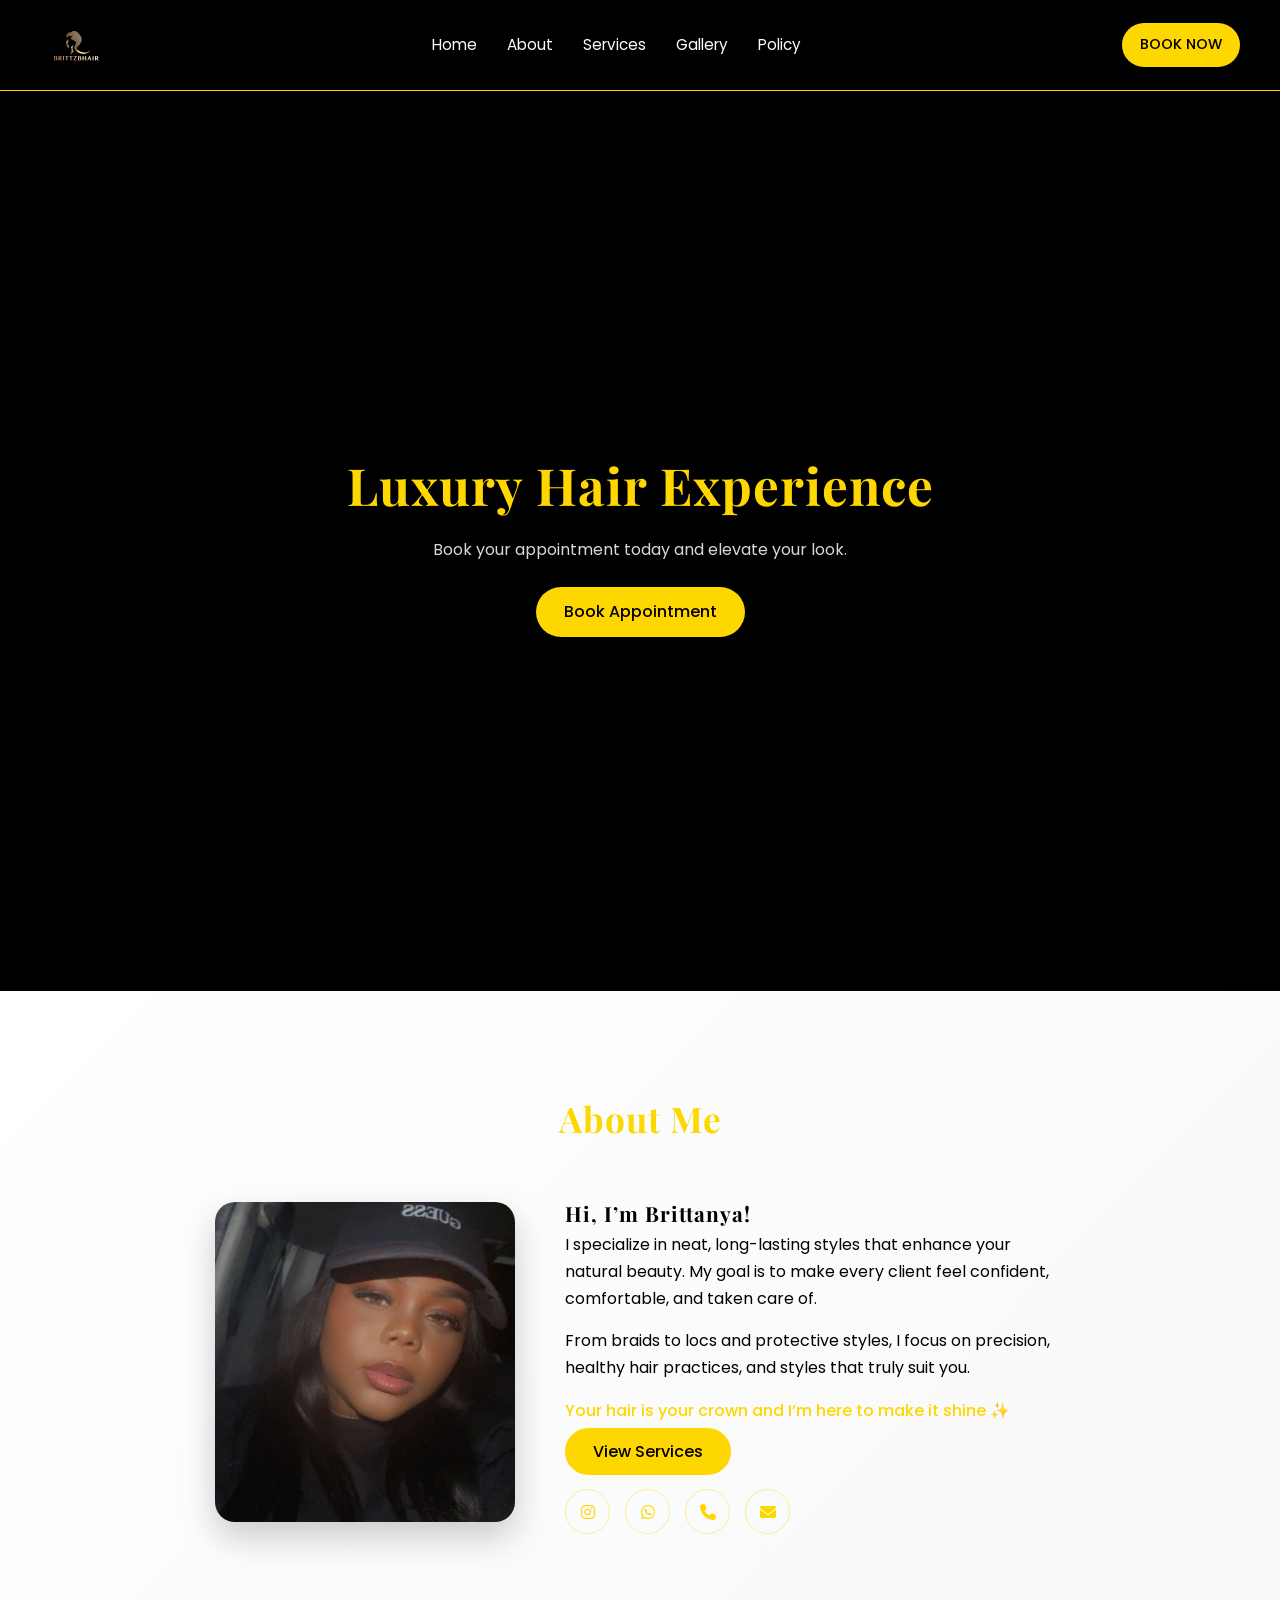
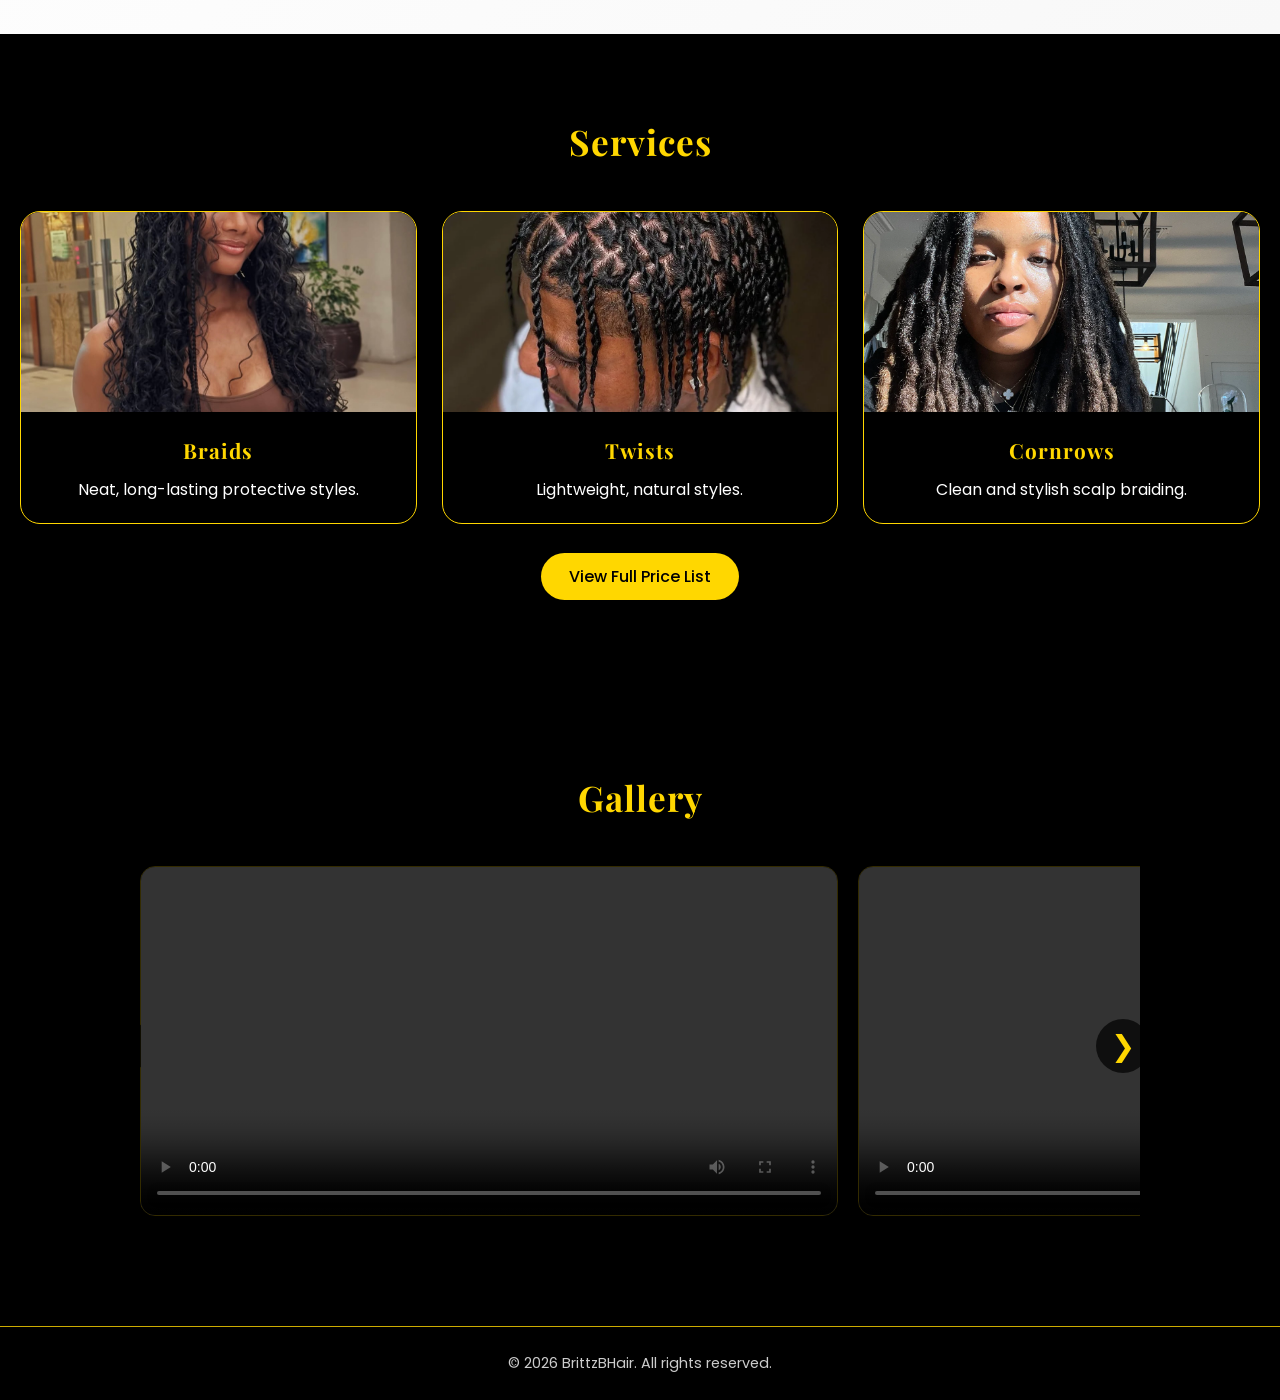
==== index.html @ 265f5dc0 "Add files via upload" ====
<!DOCTYPE html>
<html lang="en">
<head>
  <meta charset="UTF-8">
  <meta name="viewport" content="width=device-width, initial-scale=1.0">
  <title>Hira Hair Studio</title>
  <link rel="stylesheet" href="style.css">
  <link href="https://fonts.googleapis.com/css2?family=Playfair+Display:wght@500;700&family=Poppins:wght@300;400;500&display=swap" rel="stylesheet">
  <link href="https://cdnjs.cloudflare.com/ajax/libs/font-awesome/6.5.1/css/all.min.css" rel="stylesheet">
</head>
<body>

  <!-- Navbar -->
<nav>

  <a href="index.html" class="logo">
  <img src="assets/BBLogo.png" alt="BrittzBHair">
</a>

  <!-- HAMBURGER -->
  <div class="menu-toggle" id="menu-toggle">
    ☰
  </div>

  <!-- LINKS -->
  <ul class="nav-links" id="nav-links">
    <li><a href="index.html">Home</a></li>
    <li><a href="index.html#about">About</a></li>
    <li><a href="services.html">Services</a></li>
    <li><a href="index.html#gallery">Gallery</a></li>
    <li><a href="policy.html">Policy</a></li>
  </ul>

<a href="policy.html" class="book-btn"> BOOK NOW </a> 


</nav>

  <!-- Home -->
  <section id="home" class="home">
    <h2>Luxury Hair Experience</h2>
    <p>Book your appointment today and elevate your look.</p>
    <a href="https://calendly.com/brittzbhair2025/30min" class="btn">Book Appointment</a>
    
  </section>

<!-- About -->
<section id="about" class="about">
  
  <h2 class="about-title">About Me</h2>

  <div class="about-container">

    <!-- IMAGE -->
    <div class="about-img">
      <img src="assets/brittbselfie.jpg" alt="Hair Stylist">
    </div>

    <!-- TEXT -->
    <div class="about-text">
      <h3>Hi, I’m Brittanya!</h3>

      <p>
        I specialize in neat, long-lasting styles that enhance your natural beauty.
        My goal is to make every client feel confident, comfortable, and taken care of.
      </p>

      <p>
        From braids to locs and protective styles, I focus on precision,
        healthy hair practices, and styles that truly suit you.
      </p>

      <p class="about-highlight">
        Your hair is your crown and I’m here to make it shine ✨
      </p>

      <a href="#services" class="btn">View Services</a>

      <!-- CONTACT ICONS -->
      <div class="about-contact">

        <a href="https://instagram.com/hiraszn" target="_blank">
          <i class="fab fa-instagram"></i>
        </a>

        <a href="https://wa.me/18768845605" target="_blank">
          <i class="fab fa-whatsapp"></i>
        </a>

        <a href="tel:+18768845605">
          <i class="fas fa-phone"></i>
        </a>

        <a href="mailto:brittzbhair@gmail.com">
          <i class="fas fa-envelope"></i>
        </a>

      </div>

    </div>

  </div>

</section>

  <!-- Services -->
  <section id="services" class="services-home">
  <h2>Services</h2>

  <div class="service-box">

    <div class="card">
      <img src="assets/braids.png" alt="Braids">
      <h3>Braids</h3>
      <p>Neat, long-lasting protective styles.</p>
    </div>

    <div class="card">
      <img src="assets/twists.png" alt="Twists">
      <h3>Twists</h3>
      <p>Lightweight, natural styles.</p>
    </div>

    <div class="card">
      <img src="assets/locs.png" alt="Locs">
      <h3>Cornrows</h3>
      <p>Clean and stylish scalp braiding.</p>
    </div>

  </div>

  <div class="services-btn">
    <a href="services.html" class="btn">View Full Price List</a>
  </div>

</section>

  <!-- Gallery -->
  <section id="gallery" class="gallery-home">
  <h2>Gallery</h2>

  <div class="gallery-wrapper">

    <!-- LEFT BUTTON -->
    <button class="nav-btn left" onclick="scrollGallery(-1)">❮</button>

    <!-- TRACK -->
    <div class="gallery-track" id="galleryTrack">

<div class="media-card">
  <video
    class="gallery-video"
    playsinline
    preload="metadata"
    controls
  >
    <source src="assets/hairvideo1.mp4" type="video/mp4">
  </video>
</div>

<div class="media-card">
  <video
    class="gallery-video"
    playsinline
    preload="metadata"
    controls
  >
    <source src="assets/hairvideo2.mp4" type="video/mp4">
  </video>
</div>

<div class="media-card">
  <video
    class="gallery-video"
    playsinline
    preload="metadata"
    controls
  >
    <source src="assets/hairvideo3.mp4" type="video/mp4">
  </video>
</div>


<div class="media-card">
  <video
    class="gallery-video"
    playsinline
    preload="metadata"
    controls
  >
    <source src="assets/hairvideo4.mp4" type="video/mp4">
  </video>
</div>


<div class="media-card">
  <video
    class="gallery-video"
    playsinline
    preload="metadata"
    controls
  >
    <source src="assets/hairvideo5.mp4" type="video/mp4">
  </video>
</div>


<div class="media-card">
  <video
    class="gallery-video"
    playsinline
    preload="metadata"
    controls
  >
    <source src="assets/hairvideo6.mp4" type="video/mp4">
  </video>
</div>


<div class="media-card">
  <video
    class="gallery-video"
    playsinline
    preload="metadata"
    controls
  >
    <source src="assets/hairvideo7.mp4" type="video/mp4">
  </video>
</div>

      <!-- IMAGE -->
      <div class="media-card">
        <img src="assets/hairimage1.jpeg" alt="Style">
      </div>

    </div>

    <!-- RIGHT BUTTON -->
    <button class="nav-btn right" onclick="scrollGallery(1)">❯</button>

  </div>
</section>

  <footer>
    <p>© 2026 BrittzBHair. All rights reserved.</p>
  </footer>
  
<script src="script.js"></script>

</body>
</html>
---- style.css ----
/* =========================================
   RESET
========================================= */
* {
  margin: 0;
  padding: 0;
  box-sizing: border-box;
}

/* =========================================
   BODY + FONTS
========================================= */
body {
  background: black;
  color: white;
  font-family: 'Poppins', sans-serif;
  line-height: 1.6;
  overflow-x: hidden;
}

h1,
h2,
h3 {
  font-family: 'Playfair Display', serif;
  letter-spacing: 1px;
}

h1 {
  font-size: 2rem;
}

h2 {
  font-size: 2.2rem;
}

h3 {
  font-size: 1.3rem;
}

/* =========================================
   NAVBAR
========================================= */
nav {
  position: sticky;
  top: 0;
  z-index: 1000;

  display: grid;
  grid-template-columns: auto 1fr auto;
  align-items: center;

  padding: 10px 40px;

  background: black;
  border-bottom: 1px solid gold;
}

/* ---------- LOGO ---------- */
.logo {
  display: flex;
  align-items: center;
}

.logo img {
  height: 70px; /* DESKTOP SIZE */
  width: auto;
  display: block;
}

/* ---------- NAV LINKS ---------- */
.nav-links {
  list-style: none;

  display: flex;
  justify-content: center;
  gap: 30px;
}

.nav-links a {
  color: white;
  text-decoration: none;
  transition: 0.3s;
  font-size: 0.95rem;
}

.nav-links a:hover {
  color: gold;
}

/* ---------- BOOK BUTTON ---------- */
.book-btn {
  background: gold;
  color: black;

  padding: 10px 18px;

  border-radius: 25px;
  text-decoration: none;

  font-size: 0.9rem;
  font-weight: 500;

  transition: 0.3s;
}

.book-btn:hover {
  background: white;
}

/* ---------- HAMBURGER ---------- */
.menu-toggle {
  display: none;
}


/* =========================================
   HOME
========================================= */
.home {
  min-height: 100vh;

  display: flex;
  flex-direction: column;
  justify-content: center;
  align-items: center;

  text-align: center;

  padding: 0 20px;
}

.home h2 {
  font-size: 3.2rem;
  color: gold;
}

.home p {
  margin-top: 10px;
  opacity: 0.85;
}

/* =========================================
   BUTTONS
========================================= */
.btn {
  margin-top: 25px;
  padding: 12px 28px;

  background: gold;
  color: black;

  border-radius: 30px;
  text-decoration: none;

  font-weight: 500;

  transition: 0.3s;
}

.btn:hover {
  background: white;
  transform: translateY(-2px);
}

/* =========================================
   ABOUT SECTION
========================================= */
.about {
  background: linear-gradient(135deg, #ffffff, #f8f8f8);
  color: black;

  padding: 100px 20px;
}

.about-title {
  text-align: center;
  color: gold;

  margin-bottom: 50px;
}

.about-container {
  display: flex;
  align-items: center;
  justify-content: center;

  gap: 50px;

  max-width: 1000px;
  margin: auto;

  flex-wrap: wrap;
}

.about-img img {
  width: 300px;
  height: 320px;

  object-fit: cover;
  border-radius: 20px;

  box-shadow: 0 15px 35px rgba(0,0,0,0.2);
}

.about-text {
  max-width: 500px;
}

.about-text p {
  margin-bottom: 15px;
  line-height: 1.7;
}

.about-highlight {
  color: gold;
  font-weight: 500;
}

/* ---------- CONTACT ICONS ---------- */
.about-contact {
  display: flex;
  gap: 15px;

  margin-top: 25px;
}

.about-contact a {
  width: 45px;
  height: 45px;

  display: flex;
  align-items: center;
  justify-content: center;

  border-radius: 50%;
  border: 1px solid rgba(255,215,0,0.4);

  color: gold;
  text-decoration: none;

  transition: 0.3s;
}

.about-contact a:hover {
  background: gold;
  color: black;

  transform: translateY(-3px);
}

/* =========================================
   SERVICES HOME
========================================= */
.services-home {
  padding: 80px 20px;
  background: black;
}

.services-home h2 {
  text-align: center;
  color: gold;
}

.service-box {
  display: grid;
  grid-template-columns: repeat(auto-fit, minmax(250px, 1fr));

  gap: 25px;
  margin-top: 40px;
}

/* ---------- SERVICE CARD ---------- */
.card {
  background: black;

  border: 1px solid gold;
  border-radius: 20px;

  overflow: hidden;
  text-align: center;

  transition: 0.3s;
}

.card img {
  width: 100%;
  height: 200px;

  object-fit: cover;
}

.card h3 {
  margin-top: 15px;
  color: gold;
}

.card p {
  padding: 10px 15px 20px;
}

.card:hover {
  transform: translateY(-5px);

  box-shadow: 0 10px 25px rgba(255,215,0,0.2);
}

.services-btn {
  text-align: center;
  margin-top: 40px;
}

/* =========================================
   GALLERY
========================================= */
.gallery-home {
  background: black;
  padding: 100px 20px;
}

.gallery-home h2 {
  text-align: center;
  color: gold;

  margin-bottom: 40px;
}

.gallery-wrapper {
  position: relative;

  max-width: 1000px;
  margin: auto;
}

/* ---------- TRACK ---------- */
.gallery-track {
  display: flex;
  gap: 20px;

  overflow-x: auto;

  scroll-behavior: smooth;
  scroll-snap-type: x mandatory;

  padding-bottom: 10px;
}

.gallery-track::-webkit-scrollbar {
  display: none;
}

/* ---------- MEDIA CARD ---------- */
.media-card {
  min-width: 250px;
  height: 350px;

  border-radius: 15px;
  overflow: hidden;

  border: 1px solid rgba(255,215,0,0.2);

  flex-shrink: 0;
  scroll-snap-align: start;

  transition: 0.3s;
}

.media-card img,
.media-card video {
  width: 100%;
  height: 100%;

  object-fit: cover;
}

.media-card:hover {
  transform: scale(1.05);

  box-shadow: 0 10px 25px rgba(255,215,0,0.2);
}

/* ---------- GALLERY BUTTONS ---------- */
.nav-btn {
  position: absolute;
  top: 50%;

  transform: translateY(-50%);

  background: rgba(0,0,0,0.7);
  color: gold;

  border: none;
  border-radius: 50%;

  padding: 10px 15px;

  font-size: 1.8rem;

  cursor: pointer;

  transition: 0.3s;
}

.nav-btn:hover {
  background: gold;
  color: black;
}

.nav-btn.left {
  left: -10px;
}

.nav-btn.right {
  right: -10px;
}

/* =========================================
   SERVICES PAGE
========================================= */
.services-page {
  min-height: 100vh;

  display: flex;
  justify-content: center;

  padding: 100px 20px;

  background:
    radial-gradient(circle at top, rgba(255,215,0,0.05), transparent 60%),
    radial-gradient(circle at bottom, rgba(255,215,0,0.04), transparent 60%),
    #050505;
}

/* ---------- SERVICES CARD ---------- */
.services-card {
  width: 100%;
  max-width: 850px;

  padding: 60px 50px;

  border-radius: 20px;

  background: rgba(15,15,15,0.95);

  border: 1px solid rgba(255,215,0,0.2);

  box-shadow:
    0 25px 60px rgba(0,0,0,0.8),
    0 0 25px rgba(255,215,0,0.08);
}

.services-card h2 {
  text-align: center;
  color: gold;

  margin-bottom: 40px;
}

/* ---------- FILTER BAR ---------- */
.filter-bar {
  display: flex;
  justify-content: center;
  flex-wrap: wrap;

  gap: 12px;

  margin-bottom: 40px;
}

.filter-btn {
  padding: 8px 18px;

  background: transparent;
  color: white;

  border: 1px solid rgba(255,215,0,0.4);
  border-radius: 20px;

  cursor: pointer;

  transition: 0.3s;
}

.filter-btn:hover,
.filter-btn.active {
  background: gold;
  color: black;
}

/* ---------- PRICE CATEGORY ---------- */
.price-category {
  display: none;
}

.price-category.show {
  display: block;
}

.price-category h3 {
  color: gold;

  margin: 30px 0 15px;

  border-bottom: 1px solid rgba(255,215,0,0.3);
}

/* ---------- PRICE ITEM ---------- */
.price-item {
  display: flex;
  align-items: center;

  margin: 8px 0;
}

.service-name {
  display: flex;
  align-items: center;

  flex: 1;
}

.service-name::after {
  content: "";

  flex: 1;

  border-bottom: 1px dotted rgba(255,255,255,0.3);

  margin: 0 10px;
}

.service-price {
  white-space: nowrap;
  font-weight: 600;
}

/* =========================================
   POLICY PAGE
========================================= */
.policy {
  min-height: 100vh;

  display: flex;
  justify-content: center;
  align-items: center;

  padding: 80px 20px;

  background:
    radial-gradient(circle at top, rgba(212,175,55,0.15), transparent 60%),
    radial-gradient(circle at bottom, rgba(255,215,0,0.08), transparent 60%),
    #000;
}

/* ---------- POLICY CARD ---------- */
.policy-card {
  width: 100%;
  max-width: 720px;

  padding: 60px 45px;

  border-radius: 20px;

  background: rgba(10,10,10,0.95);

  border: 1px solid rgba(255,215,0,0.15);

  box-shadow:
    0 25px 60px rgba(0,0,0,0.6),
    0 0 25px rgba(255,215,0,0.05);
}

.policy-card h2 {
  text-align: center;
  color: gold;

  margin-bottom: 35px;
}

.policy-item {
  margin-bottom: 30px;
  padding-bottom: 18px;

  border-bottom: 1px solid rgba(255,215,0,0.12);
}

.policy-item h3 {
  color: gold;
  margin-bottom: 8px;
}

.policy-item p {
  opacity: 0.85;
  line-height: 1.7;
}


/* ===== PAYMENT SECTION ===== */
.payment-section {
  margin: 45px 0;
}

/* =========================================
   PAYMENT CARD
========================================= */
.payment-card {
  background: linear-gradient(
    145deg,
    rgba(255,255,255,0.03),
    rgba(255,255,255,0.01)
  );

  border: 1px solid rgba(255,215,0,0.18);

  padding: 28px;
  border-radius: 16px;

  margin-top: 18px;

  box-shadow:
    0 10px 30px rgba(0,0,0,0.35),
    inset 0 0 10px rgba(255,255,255,0.02);

  backdrop-filter: blur(8px);

  transition: 0.3s ease;
}

.payment-card:hover {
  transform: translateY(-3px);

  border-color: rgba(255,215,0,0.35);
}

.payment-card p {
  margin: 12px 0;

  font-size: 0.95rem;
  opacity: 0.9;
}

.payment-card strong {
  color: gold;
}

/* =========================================
   FOOTER
========================================= */
footer {
  text-align: center;

  padding: 25px;

  border-top: 1px solid gold;

  font-size: 0.9rem;
  opacity: 0.8;
}

/* =========================================
   MOBILE VIEW
========================================= */
@media screen and (max-width: 768px) {

  /* ---------- NAVBAR ---------- */
  nav {
  position: sticky;
  top: 0;
  z-index: 1000;

  display: flex;
  justify-content: space-between;
  align-items: center;

  padding: 12px 20px;

  background: black;
  border-bottom: 1px solid gold;
}

  /* ---------- LOGO ---------- */
  .logo img {
    height: 55px;
  }

  /* ---------- HAMBURGER ---------- */
  .menu-toggle {
    display: block;

    position: absolute;

    top: 50%;
    right: 20px;

    transform: translateY(-50%);

    font-size: 1.4rem;
    color: gold;

    cursor: pointer;
    z-index: 2000;
  }

  /* ---------- MOBILE MENU ---------- */
  .nav-links {
    display: none;

    flex-direction: column;
    align-items: center;

    position: absolute;
    top: 100%;
    left: 0;

    width: 100%;

    background: black;

    padding: 25px 0;
    gap: 20px;

    border-top: 1px solid rgba(255,215,0,0.2);

    z-index: 1500;
  }

  .nav-links.active {
    display: flex;
  }

  .nav-links a {
    font-size: 1rem;
  }

  /* ---------- HIDE BOOK BUTTON ---------- */
  .book-btn {
    display: none;
  }

  /* ---------- HOME ---------- */
  .home h2 {
    font-size: 2.3rem;
    line-height: 1.2;
  }

  /* ---------- ABOUT ---------- */
  .about-container {
    flex-direction: column;
    text-align: center;
  }

  .about-img img {
    width: 220px;
    height: 220px;
  }

  .about-contact {
    justify-content: center;
  }

  /* ---------- SERVICES ---------- */
  .service-box {
    grid-template-columns: 1fr;
  }

  .card img {
    height: 240px;
  }

  .services-card {
    padding: 35px 20px;
  }

  /* ---------- POLICY ---------- */
  .policy-card {
    padding: 35px 20px;
  }

  /* ---------- GALLERY ---------- */
  .media-card {
    min-width: 90%;
    height: 300px;
  }

  .nav-btn {
    font-size: 1.3rem;
    padding: 8px 12px;
  }

  /* ---------- FOOTER ---------- */
  footer {
    padding: 25px 15px;
  }
}
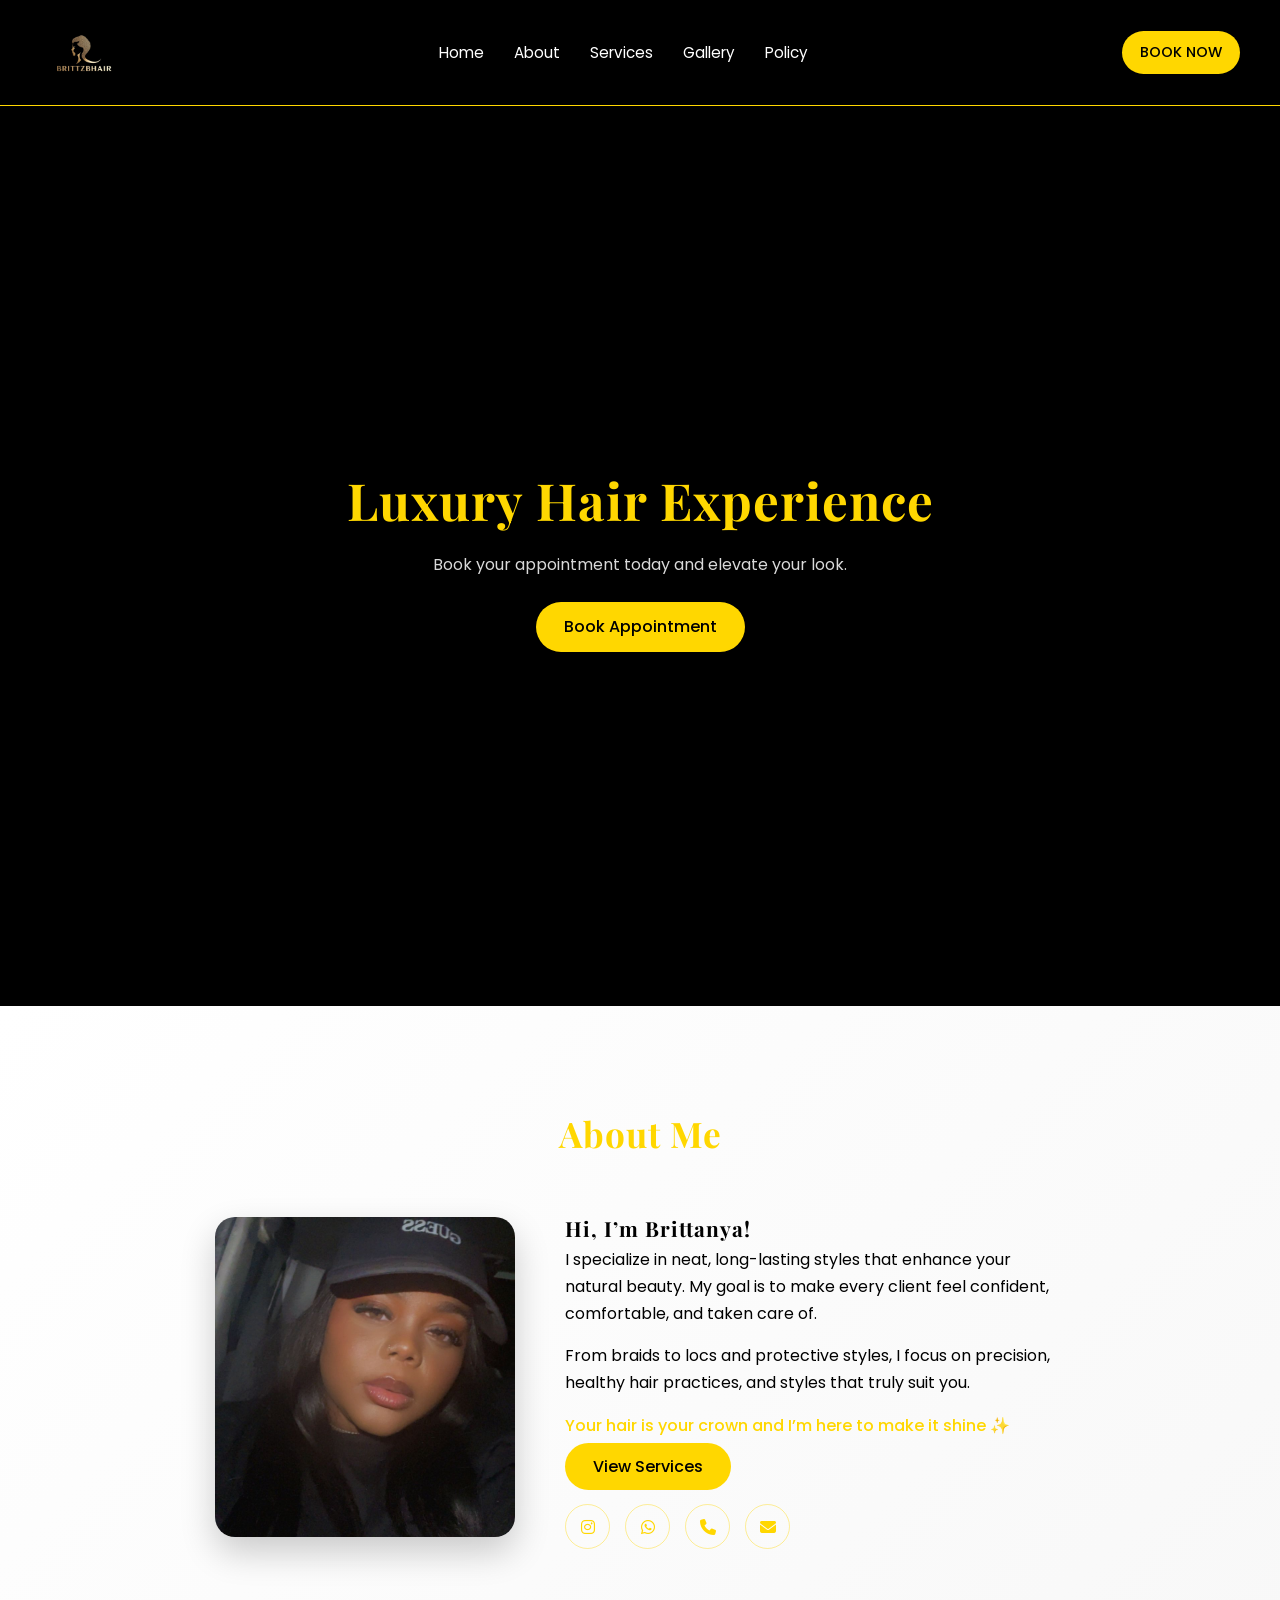
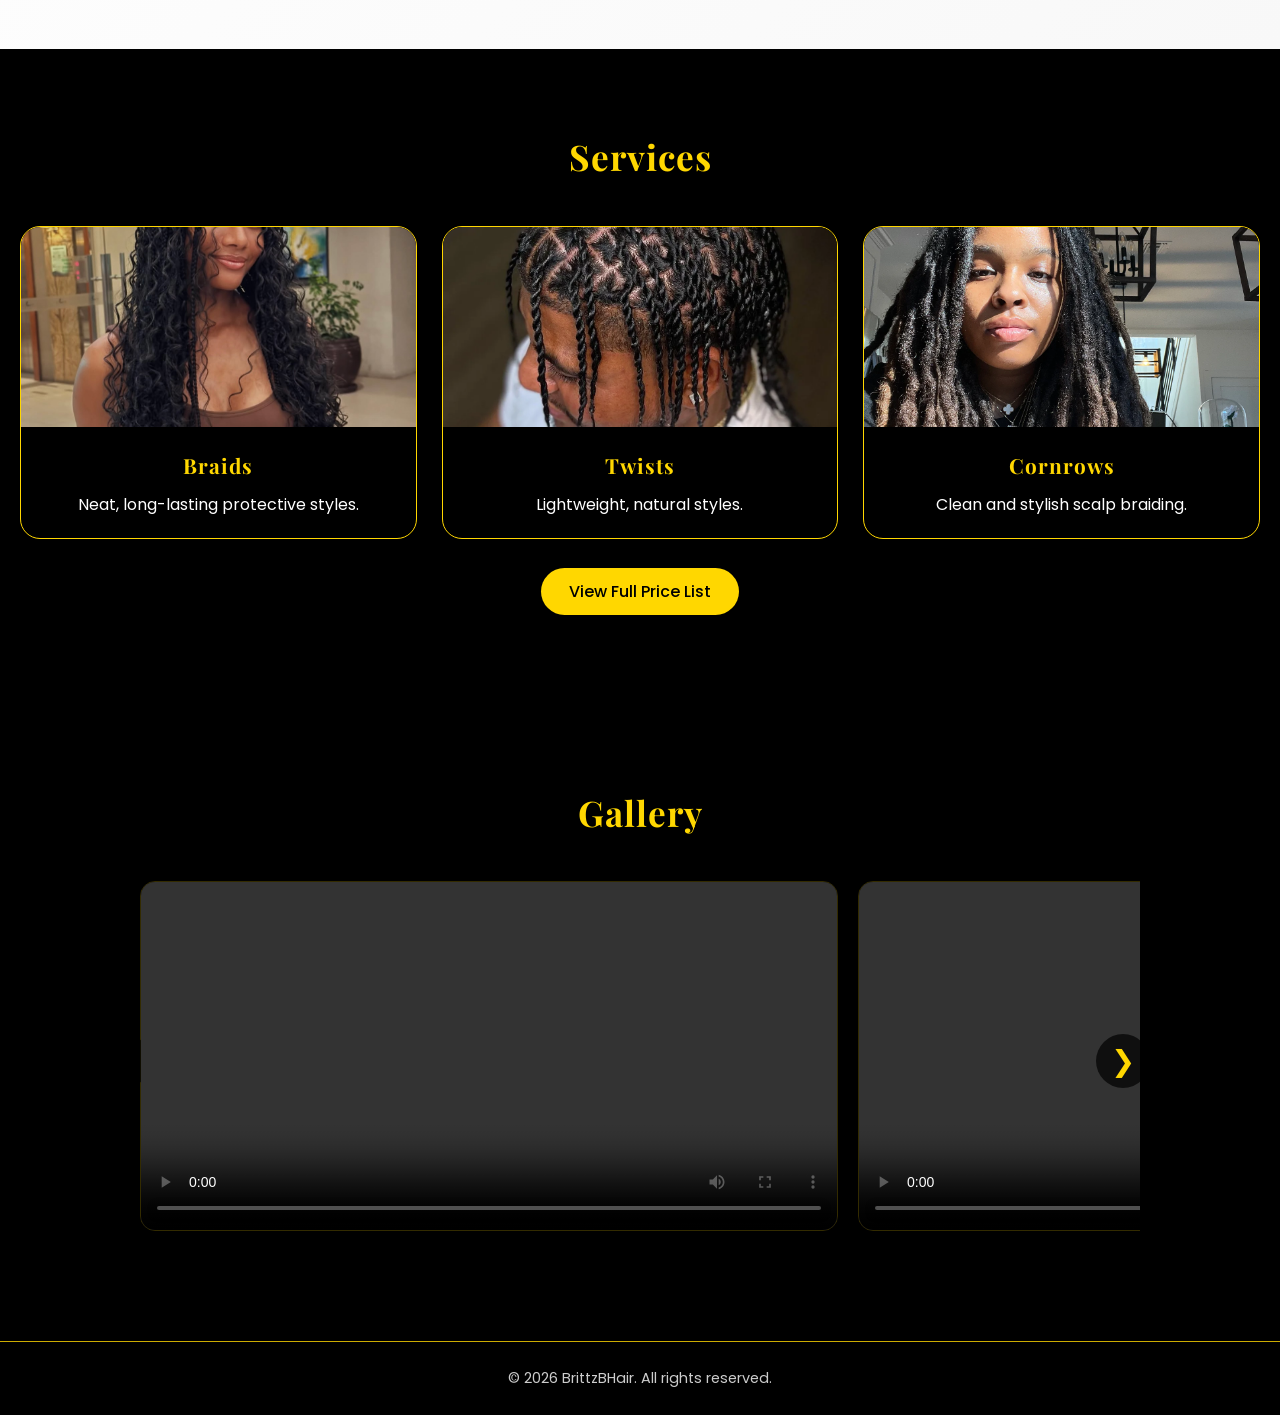
==== commit 14112bb9: "Update index.html" ====
--- a/index.html
+++ b/index.html
@@ -3,7 +3,8 @@
 <head>
   <meta charset="UTF-8">
   <meta name="viewport" content="width=device-width, initial-scale=1.0">
-  <title>Hira Hair Studio</title>
+  <title>BrittzBHair</title>
+  <link rel="icon" type="image/png" href="assets/BBLogo.png">
   <link rel="stylesheet" href="style.css">
   <link href="https://fonts.googleapis.com/css2?family=Playfair+Display:wght@500;700&family=Poppins:wght@300;400;500&display=swap" rel="stylesheet">
   <link href="https://cdnjs.cloudflare.com/ajax/libs/font-awesome/6.5.1/css/all.min.css" rel="stylesheet">
@@ -79,7 +80,7 @@
       <!-- CONTACT ICONS -->
       <div class="about-contact">
 
-        <a href="https://instagram.com/hiraszn" target="_blank">
+        <a href="https://instagram.com/shay_pretty_eyez" target="_blank">
           <i class="fab fa-instagram"></i>
         </a>
 
--- a/style.css
+++ b/style.css
@@ -62,7 +62,7 @@
 }
 
 .logo img {
-  height: 70px; /* DESKTOP SIZE */
+  height: 85px; /* DESKTOP SIZE */
   width: auto;
   display: block;
 }
@@ -790,4 +790,4 @@
   footer {
     padding: 25px 15px;
   }
-}+}
